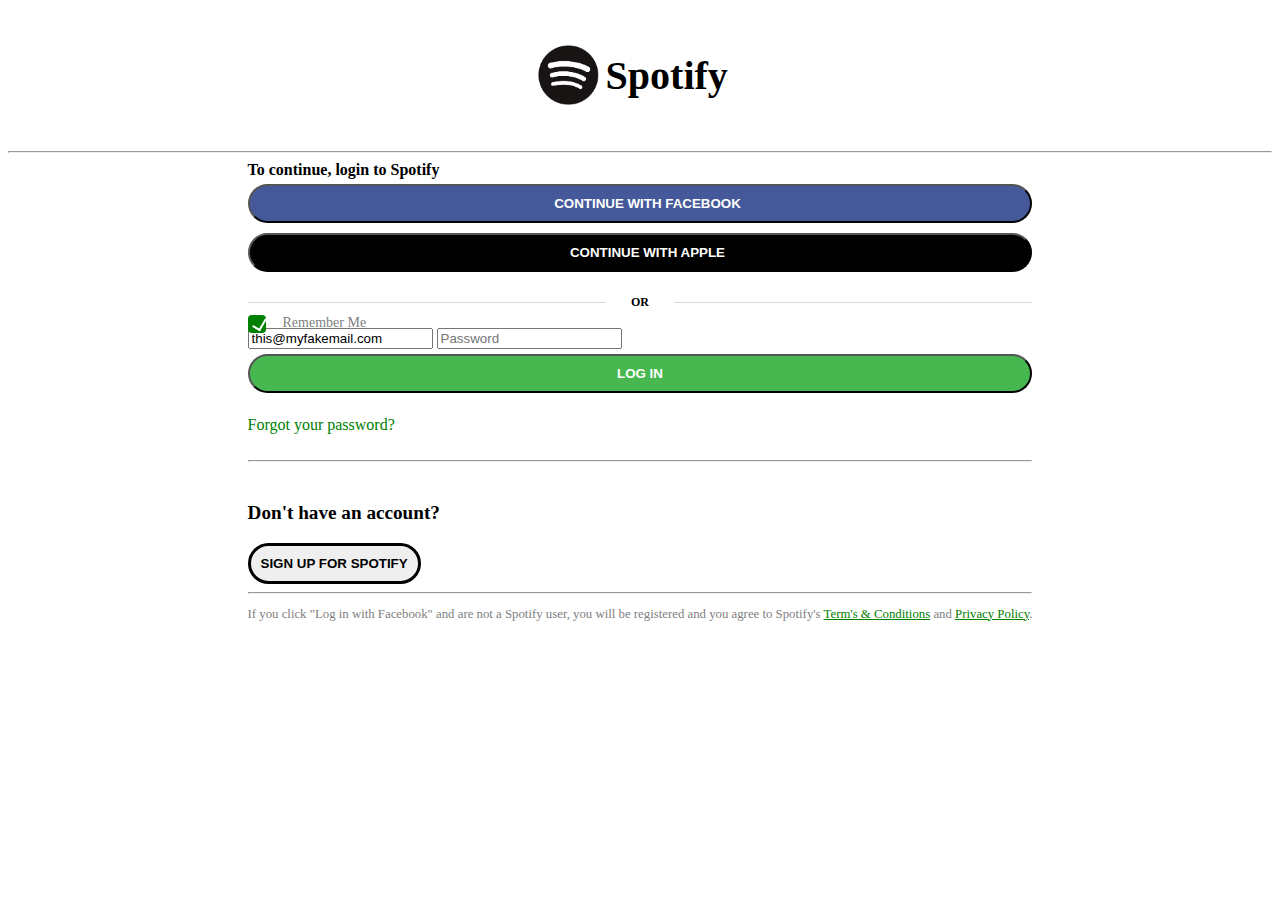
==== index.html @ 06955d99 "Commit" ====
<!DOCTYPE html>
<html lang="en">
  <head>
    <meta charset="utf-8" />
    <meta
      name="viewport"
      content="width=device-width, initial-scale=1, shrink-to-fit=no"
    />
    <!-- Bootstrap CSS -->
    <link
      rel="stylesheet"
      href="https://cdn.jsdelivr.net/npm/bootstrap@4.6.0/dist/css/bootstrap.min.css"
      integrity="sha384-B0vP5xmATw1+K9KRQjQERJvTumQW0nPEzvF6L/Z6nronJ3oUOFUFpCjEUQouq2+l"
      crossorigin="anonymous"
    />
    <link rel="stylesheet" href="./css/login.css" />
    <title>Login | Spotify</title>
  </head>
  <body>
    <div class="container-fluid text-center">
      <div class="header-index m-0">
        <img src="./assets/images/login-images/spotify-logo.png" alt="logo" />
        <h1 class="font-weight-bold"><strong>Spotify</strong></h1>
        <i class="far fa-registered fa-xs"></i>
      </div>
      <hr />
      <div class="container spotify-container-index">
        <div class="col-md-6 mt-3">
          <p id="p-first-index">
            <strong>To continue, login to Spotify</strong>
          </p>
          <button class="btn btn-index" id="btn-fb-index">
            <i class="fab fa-facebook"></i>Continue with Facebook
          </button>
          <button class="btn btn-index" id="btn-apple-index">
            <i class="fab fa-apple"></i>continue with apple
          </button>

          <div class="hr-sect"><strong>OR</strong></div>

          <form action="./html/HomePage.html" class="needs-validation">
            <input
              class="form-control"
              type="email"
              value="this@myfakemail.com"
              placeholder="Email address or username"
              required
            />
            <input
              class="form-control mt-2 mb-2"
              type="password"
              placeholder="Password"
              required
            />
            <br />
            <div class="row">
              <div class="checkbox float-left align-text-bottom col-6">
                <label id="label-index"
                  ><input
                    type="checkbox"
                    checked="checked"
                    id="checkbox-index"
                  />Remember Me
                  <span class="checkmark-index"></span>
                </label>
              </div>
              <div class="col-6">
                <button
                  type="submit"
                  class="btn btn-index"
                  id="btn-login-index"
                >
                  LOG IN
                </button>
              </div>
            </div>
          </form>
          <br />
          <div class="a-forot-index">
            <a class="mt-2 mb-5" id="a-forgot-index">Forgot your password?</a>
          </div>
          <br />
          <hr />
          <p id="p-dont-index"><strong>Don't have an account?</strong></p>
          <button class="btn btn-outline-dark" id="btn-signup-index">
            SIGN UP FOR SPOTIFY
          </button>
          <hr />
          <p id="p-last-index">
            If you click "Log in with Facebook" and are not a Spotify user, you
            will be registered and you agree to Spotify's
            <a id="a-terms-index" href="">Term's & Conditions</a> and
            <a id="a-privacy-index" href="">Privacy Policy</a>.
          </p>
        </div>
      </div>
    </div>
    <script src="script.js"></script>
    <script
      src="https://code.jquery.com/jquery-3.5.1.slim.min.js"
      integrity="sha384-DfXdz2htPH0lsSSs5nCTpuj/zy4C+OGpamoFVy38MVBnE+IbbVYUew+OrCXaRkfj"
      crossorigin="anonymous"
    ></script>
    <script
      src="https://cdn.jsdelivr.net/npm/bootstrap@4.6.0/dist/js/bootstrap.bundle.min.js"
      integrity="sha384-Piv4xVNRyMGpqkS2by6br4gNJ7DXjqk09RmUpJ8jgGtD7zP9yug3goQfGII0yAns"
      crossorigin="anonymous"
    ></script>
  </body>
</html>
---- css/login.css ----
.spotify-container-index {
  display: flex;
  justify-content: center;
}

.header-index {
  display: flex;
  flex: center;
  align-items: center;
  justify-content: center;

  margin: 15px;
  padding: 10px;
}

.header-index img {
  height: 60px;
  margin-right: 5px;
}

.header-index h1 {
  font-size: 40px;
}

/*All buttons styling login and album page*/
.btn-index {
  border-radius: 30px;
  width: 100%;
  margin-top: 5px;
  margin-bottom: 5px;
}

.hr-sect {
  display: flex;
  flex-basis: 100%;
  align-items: center;
  font-size: 12px;
}

.hr-sect::before,
.hr-sect::after {
  content: "";
  flex-grow: 1;
  background: rgba(0, 0, 0, 0.15);
  height: 1px;
  font-size: 0px;
  line-height: 0px;
  margin-top: 25px;
  margin-bottom: 25px;
}

.hr-sect::before {
  margin-right: 25px;
}

.hr-sect::after {
  margin-left: 25px;
}

#btn-fb-index,
#btn-apple-index,
#btn-login-index,
#btn-signup-index {
  padding: 10px;
  font-weight: 600;
  text-transform: uppercase;
  border-radius: 30px;
}

#btn-fb-index {
  background: #45599a;
  color: white;
}
#btn-fb-index:hover {
  background: #6774a1;
  transform: scale(1.05);
}

#btn-apple-index {
  background: black;
  color: white;
}
#btn-apple-index:hover {
  background: rgb(69, 69, 69);
  transform: scale(1.05);
}

i {
  margin-right: 15px;
}

#btn-login-index {
  background: #47b850;
  color: white;
}

#btn-login-index:hover {
  background: rgb(130, 179, 135);
  color: white;
  transform: scale(1.05);
}

#btn-signup-index {
  border: 3px solid !important;
}
#btn-signup-index:hover {
  transform: scale(1.05);
}

#p-first-index {
  margin: 0;
}

#p-dont-index {
  font-size: 1.2rem;
  margin-top: 40px;
}

#p-last-index {
  color: grey;
  font-size: 0.8rem;
}

#a-forgot-index,
#a-terms-index,
#a-privacy-index {
  color: green !important;
}

/* Customize the label (the container) */
#label-index {
  display: block;
  position: absolute;
  padding-left: 35px;
  margin-bottom: 12px;
  cursor: pointer;
  -webkit-user-select: none;
  -moz-user-select: none;
  -ms-user-select: none;
  user-select: none;
  font-size: 14px;
  color: grey;
  top: 35%;
}

/* Hide the browser's default checkbox */
#label-index input {
  position: absolute;
  opacity: 0;
  cursor: pointer;
  height: 0;
  width: 0;
  padding-top: 50px;
}

/* Create a custom checkbox */
.checkmark-index {
  position: absolute;

  left: 0;
  height: 18px;
  width: 18px;
  background-color: rgb(177, 177, 177);
  border-radius: 4px;
}

/* On mouse-over, add a grey background color */
#label-index:hover input ~ .checkmark-index {
  background-color: rgb(231, 231, 231);
  border: solid black 1px;
}

/* When the checkbox is checked, add a blue background */
#label-index input:checked ~ .checkmark-index {
  background-color: green;
}

/* Create the checkmark/indicator (hidden when not checked) */
.checkmark-index:after {
  content: "";
  position: absolute;
  display: none;
}

/* Show the checkmark when checked */
#label-index input:checked ~ .checkmark-index:after {
  display: block;
}

/* Style the checkmark/indicator */
#label-index .checkmark-index:after {
  left: 7px;
  top: 1px;
  width: 7px;
  height: 12px;
  border: solid#FFF;
  border-width: 0 2px 2px 0;
  -webkit-transform: rotate(30deg);
  -ms-transform: rotate(30deg);
  transform: rotate(30deg);
}

@media screen and (max-width: 340px) {
  #btn-fb-index,
  #btn-apple-index,
  #btn-login-index,
  #btn-signup-index {
    font-size: 13px;
  }
}

/* -------------------------- Album Page start ------------------------- */
/*-only body of albumpage-*/
.body-AlbumPage {
  background-color: #5d5d5d !important;
  background-image: linear-gradient(132deg, #202020 0%, #050505 95%) !important;
  overflow: hidden;
  padding-top: 10px;
  width: 100%;

  background-repeat: no-repeat;
  background-attachment: fixed;
}

.invisible-placeholder-n {
  border: solid palegreen 2px;
}

::-webkit-scrollbar {
  width: 12px;
}

::-webkit-scrollbar-track {
  box-shadow: inset 0 0 6px rgb(20, 20, 20);
}

::-webkit-scrollbar-thumb {
  background-color: rgb(22, 22, 22);
  box-shadow: inset 0 0 6px rgba(90, 90, 90, 0.7);
}

/*---------tracklist column-----------------*/
.tracklist-n {
  height: 100vh;
  padding-left: 2rem;
  margin-left: 50px;
}
.track-container {
  width: 100%;
  overflow-y: scroll;
  height: 80vh;
}

ul {
  padding-left: 20px;
  list-style: none;
}

li {
  margin-bottom: 10px;
  list-style: none !important;
}

li:nth-child(even) {
  color: grey;
  font-size: 13px;
  font-weight: 600;
}

li:nth-child(odd) {
  color: #fff;
  letter-spacing: 1px;
  font-size: 1rem;
  font-weight: lighter;
  margin: 0;
}

/*------------album cover column-------------*/

#img-album-index {
  width: 100%;
  max-width: 500px;
  margin-bottom: 10px;
}
.album-n h4 {
  letter-spacing: 1px;
}

.album-n {
  display: flex;
  color: white;
  justify-content: center;
  padding-left: 290px;
  right: 0;
  text-align: center;
  height: 100vh;
}

.album-inndex p {
  margin-top: 10px;
  color: #5d5d5d;
  font-size: 12px;
  font-weight: 700;
}

/*"play now button*/
.album-n button {
  margin-top: 10px !important;
  width: 130px !important;
  margin: 0 auto;
}

/*heart like styling*/
.far .fa-heart {
  font-size: 25px;
}

/*--------Screen sizing for albumpage---------------*/
@media screen and (max-width: 1024px) {
  .album-n {
    margin-right: -50px;
  }
}
.body-AlbumPage {
  height: 50%;
}

@media screen and (max-width: 979px) {
  .tracklist-n {
    padding-left: 10px;
  }

  .body-n {
    overflow: visible;
  }

  #img-album-n {
    width: 100%;
    max-width: 500px;
  }

  .album-n {
    margin-right: -50px;
  }
}

@media screen and (max-width: 768px) {
  .album-n {
    padding-left: 5vw;
    padding-right: 5vw;
  }
}

@media screen and (max-width: 767px) {
  .body-n {
    padding-right: 0px;
  }

  .tracklist-n {
    padding-left: 10px;
    margin-left: 0px;
    font-size: 2rem !important;

    height: 100%;
  }

  .track-container {
    overflow: visible;
    height: 100%;
    padding-bottom: 160px;
  }

  .album-n {
    height: 100%;
    width: 100%;
    min-width: 300px;
    text-align: center;
  }

  #img-album-n {
    min-width: 280px;
  }
}

/*--------------------------------------------*/
/*--------------Album Page End-------------------*/
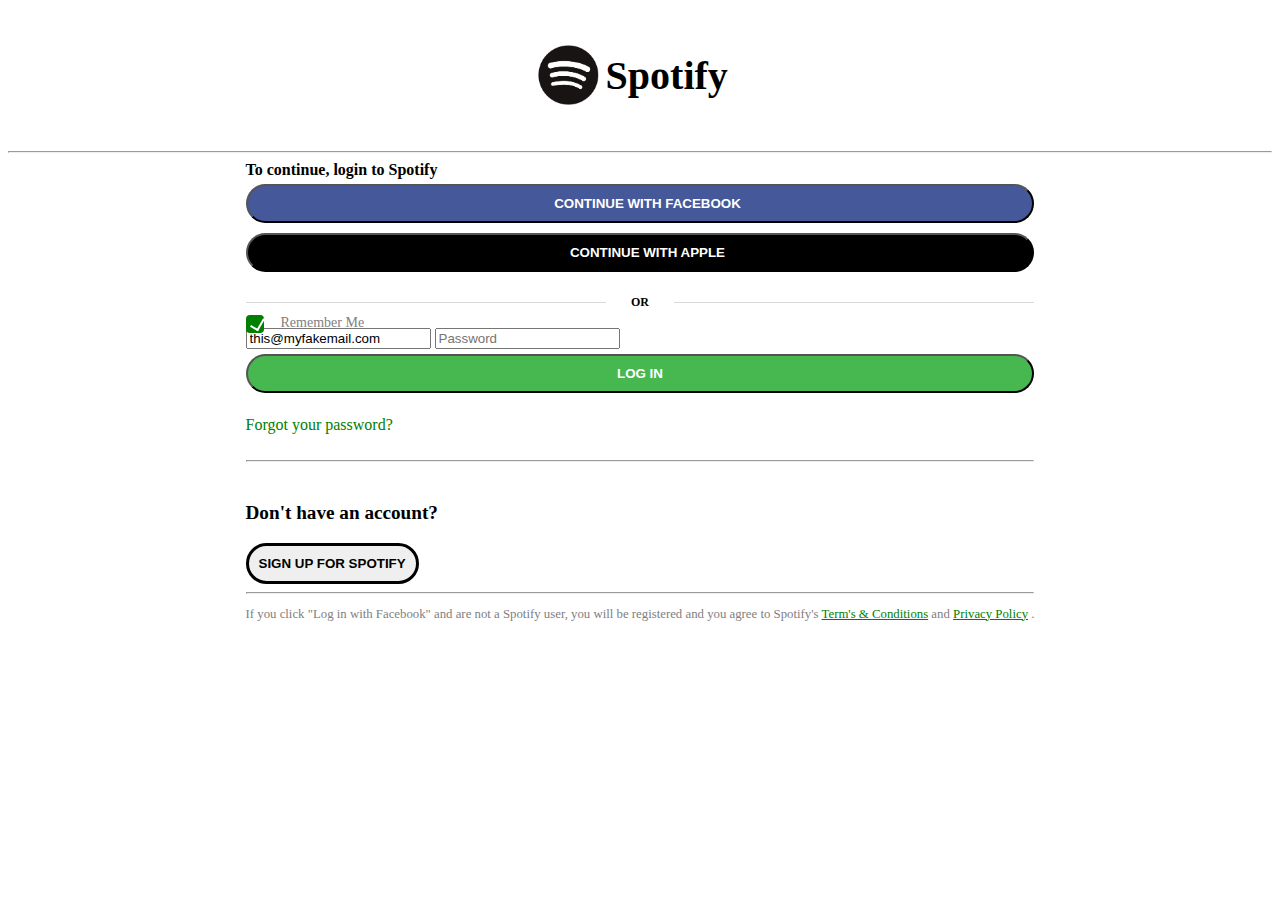
==== commit 36ca2237: "testing" ====
--- a/index.html
+++ b/index.html
@@ -30,10 +30,12 @@
             <strong>To continue, login to Spotify</strong>
           </p>
           <button class="btn btn-index" id="btn-fb-index">
-            <i class="fab fa-facebook"></i>Continue with Facebook
+            <i class="fab fa-facebook"></i>
+            Continue with Facebook
           </button>
           <button class="btn btn-index" id="btn-apple-index">
-            <i class="fab fa-apple"></i>continue with apple
+            <i class="fab fa-apple"></i>
+            continue with apple
           </button>
 
           <div class="hr-sect"><strong>OR</strong></div>
@@ -55,12 +57,13 @@
             <br />
             <div class="row">
               <div class="checkbox float-left align-text-bottom col-6">
-                <label id="label-index"
-                  ><input
+                <label id="label-index">
+                  <input
                     type="checkbox"
                     checked="checked"
                     id="checkbox-index"
-                  />Remember Me
+                  />
+                  Remember Me
                   <span class="checkmark-index"></span>
                 </label>
               </div>
@@ -89,8 +92,10 @@
           <p id="p-last-index">
             If you click "Log in with Facebook" and are not a Spotify user, you
             will be registered and you agree to Spotify's
-            <a id="a-terms-index" href="">Term's & Conditions</a> and
-            <a id="a-privacy-index" href="">Privacy Policy</a>.
+            <a id="a-terms-index" href="">Term's & Conditions</a>
+            and
+            <a id="a-privacy-index" href="">Privacy Policy</a>
+            .
           </p>
         </div>
       </div>
